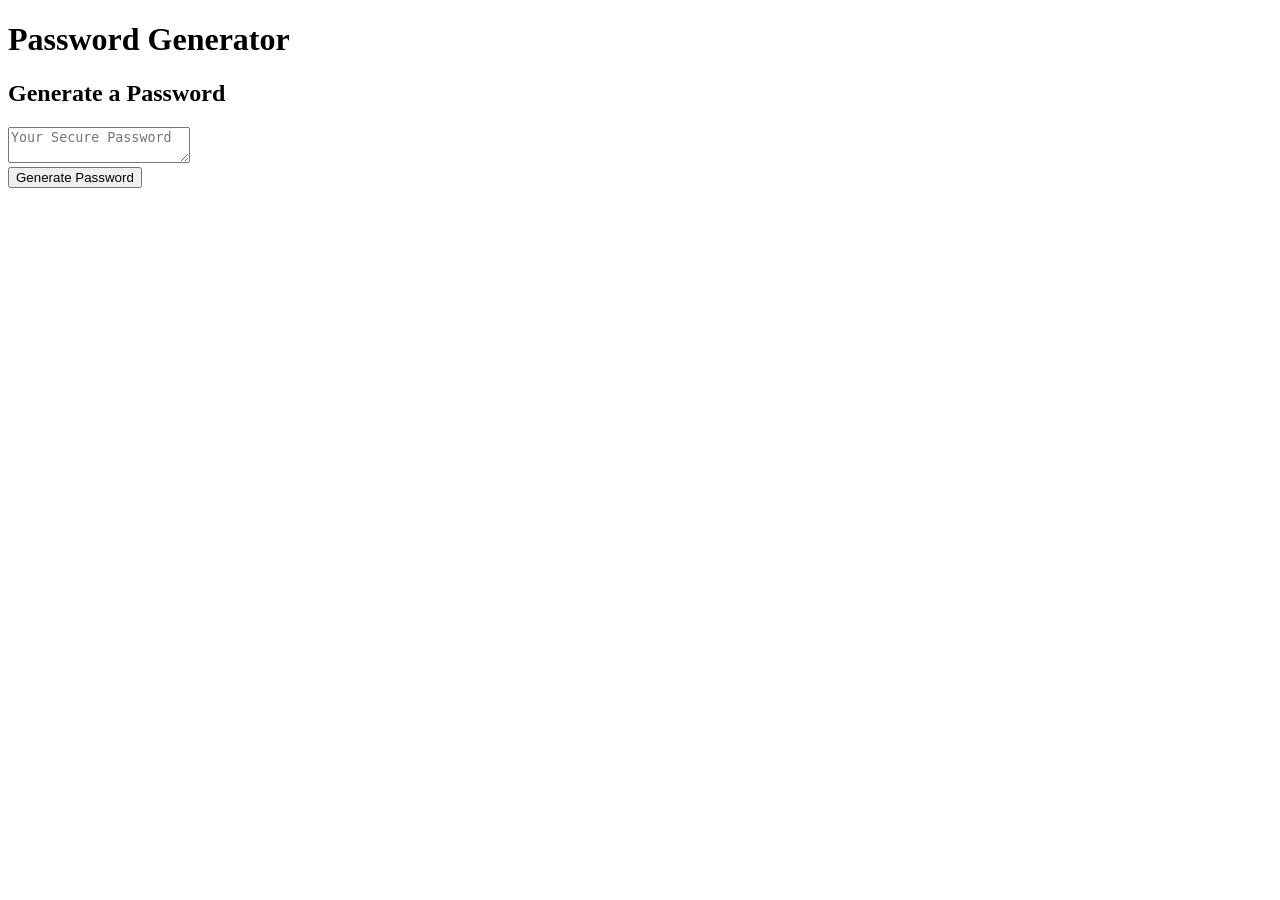
==== Develop/index.html @ 608bf394 "Prep file for project" ====
<!DOCTYPE html>
<html lang="en">
  <head>
    <meta charset="UTF-8" />
    <meta name="viewport" content="width=device-width, initial-scale=1.0" />
    <meta http-equiv="X-UA-Compatible" content="ie=edge" />
    <title>Password Generator</title>
    <link rel="stylesheet" href="style.css" />
  </head>
  <body>
    <div class="wrapper">
      <header>
        <h1>Password Generator</h1>
      </header>
      <div class="card">
        <div class="card-header">
          <h2>Generate a Password</h2>
        </div>
        <div class="card-body">
          <textarea
            readonly
            id="password"
            placeholder="Your Secure Password"
            aria-label="Generated Password"
          ></textarea>
        </div>
        <div class="card-footer">
          <button id="generate" class="btn">Generate Password</button>
        </div>
      </div>
    </div>
    <script src="script.js"></script>
  </body>
</html>
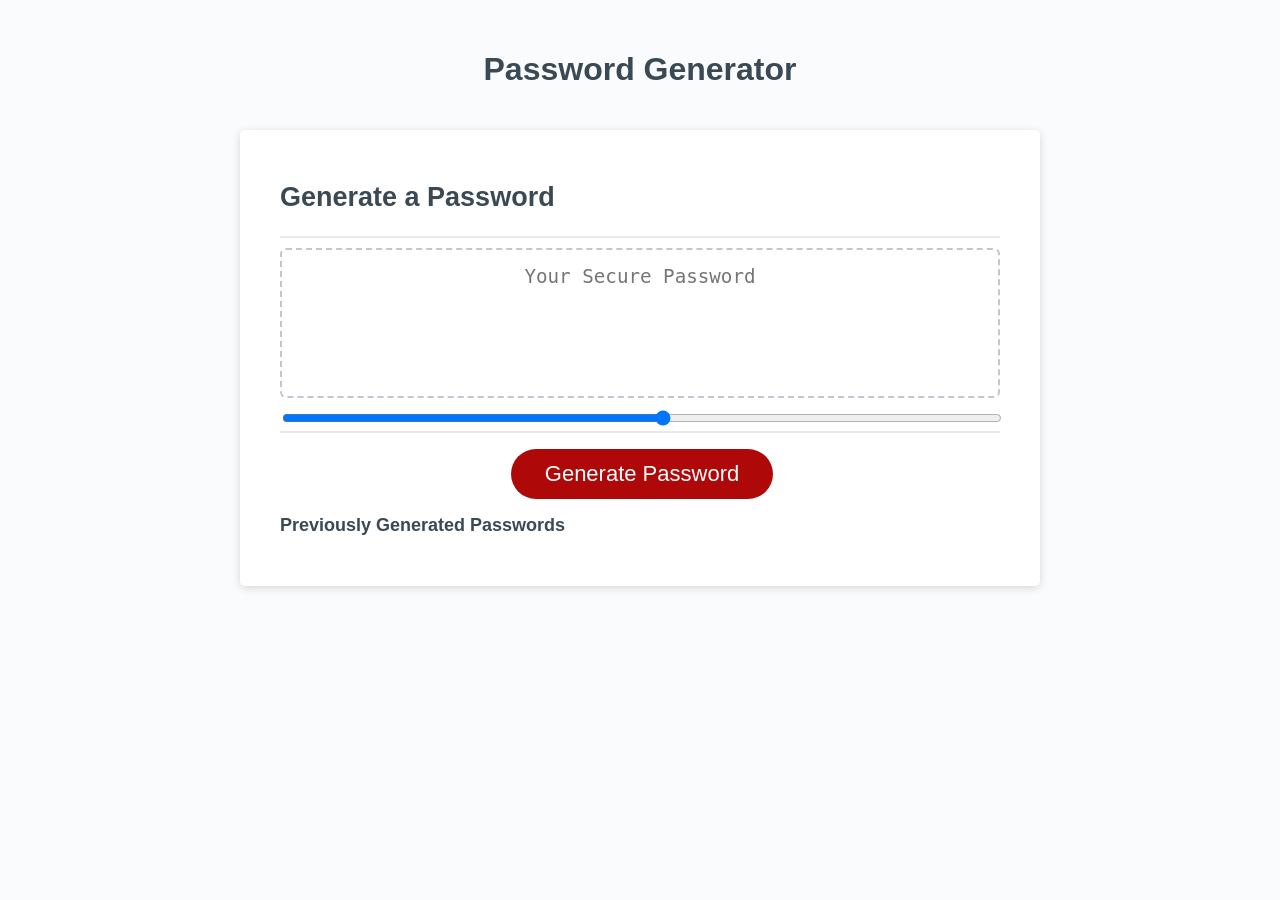
==== commit 7056fbf0: "added elements to index and css" ====
--- a/Develop/index.html
+++ b/Develop/index.html
@@ -6,29 +6,52 @@
     <meta http-equiv="X-UA-Compatible" content="ie=edge" />
     <title>Password Generator</title>
     <link rel="stylesheet" href="style.css" />
+
   </head>
+
   <body>
     <div class="wrapper">
-      <header>
-        <h1>Password Generator</h1>
-      </header>
-      <div class="card">
-        <div class="card-header">
-          <h2>Generate a Password</h2>
+
+        <header>
+          <h1>Password Generator</h1>
+        </header>
+
+
+        <div class="card">
+            <div class="card-header">
+              <h2>Generate a Password</h2>
+            </div>
+
+
+            <div class="card-body">
+              <textarea
+                readonly
+                id="password"
+                placeholder="Your Secure Password"
+                aria-label="Generated Password"
+              ></textarea>
+            </div>
+
+              <!-- slider tool added to page -->
+            <input type="range" min="8" max="25" name="slider" id="slider">
+              <!-- end of slider bar added to page -->
+
+            <div class="card-footer">
+              <button id="generate" class="btn">Generate Password</button>
+            </div>
+
+            <!-- Previous Passwords generated -->
+            <div class="previous_passwords">
+              <b>Previously Generated Passwords</b>
+              <div id="previousNumb"></div>
+          </div>
+
+
         </div>
-        <div class="card-body">
-          <textarea
-            readonly
-            id="password"
-            placeholder="Your Secure Password"
-            aria-label="Generated Password"
-          ></textarea>
-        </div>
-        <div class="card-footer">
-          <button id="generate" class="btn">Generate Password</button>
-        </div>
-      </div>
     </div>
+
     <script src="script.js"></script>
+
   </body>
+
 </html>
--- a/Develop/style.css
+++ b/Develop/style.css
@@ -0,0 +1,154 @@
+*,
+*::before,
+*::after {
+  box-sizing: border-box;
+}
+
+html,
+body,
+.wrapper {
+  height: 100%;
+  margin: 0;
+  padding: 0;
+}
+
+body {
+  font-family: sans-serif;
+  background-color: #f9fbfd;
+}
+
+.wrapper {
+  padding-top: 30px;
+  padding-left: 20px;
+  padding-right: 20px;
+}
+
+header {
+  text-align: center;
+  padding: 20px;
+  padding-top: 0px;
+  color: hsl(206, 17%, 28%);
+}
+
+.card {
+  background-color: hsl(0, 0%, 100%);
+  border-radius: 5px;
+  border-width: 1px;
+  box-shadow: rgba(0, 0, 0, 0.15) 0px 2px 8px 0px;
+  color: hsl(206, 17%, 28%);
+  font-size: 18px;
+  margin: 0 auto;
+  max-width: 800px;
+  padding: 30px 40px;
+}
+
+.card-header::after {
+  content: " ";
+  display: block;
+  width: 100%;
+  background: #e7e9eb;
+  height: 2px;
+}
+
+.card-body {
+  min-height: 100px;
+}
+
+.card-footer {
+  text-align: center;
+}
+
+.card-footer::before {
+  content: " ";
+  display: block;
+  width: 100%;
+  background: #e7e9eb;
+  height: 2px;
+}
+
+.card-footer::after {
+  content: " ";
+  display: block;
+  clear: both;
+}
+
+.btn {
+  border: none;
+  background-color: hsl(360, 91%, 36%);
+  border-radius: 25px;
+  box-shadow: rgba(0, 0, 0, 0.1) 0px 1px 6px 0px rgba(0, 0, 0, 0.2) 0px 1px 1px
+    0px;
+  color: hsl(0, 0%, 100%);
+  display: inline-block;
+  font-size: 22px;
+  line-height: 22px;
+  margin: 16px 16px 16px 20px;
+  padding: 14px 34px;
+  text-align: center;
+  cursor: pointer;
+}
+
+button[disabled] {
+  cursor: default;
+  background: #c0c7cf;
+}
+
+.float-right {
+  float: right;
+}
+
+#password {
+  -webkit-appearance: none;
+  -moz-appearance: none;
+  appearance: none;
+  border: none;
+  display: block;
+  width: 100%;
+  padding-top: 15px;
+  padding-left: 15px;
+  padding-right: 15px;
+  padding-bottom: 85px;
+  font-size: 1.2rem;
+  text-align: center;
+  margin-top: 10px;
+  margin-bottom: 10px;
+  border: 2px dashed #c0c7cf;
+  border-radius: 6px;
+  resize: none;
+  overflow: hidden;
+}
+
+@media (max-width: 690px) {
+  .btn {
+    font-size: 1rem;
+    margin: 16px 0px 0px 0px;
+    padding: 10px 15px;
+  }
+
+  #password {
+    font-size: 1rem;
+  }
+}
+
+
+/* slider tool added to page */
+
+#slider {
+  width: 100%;
+}
+
+/* slider tool added to page */
+
+@media (max-width: 500px) {
+  .btn {
+    font-size: 0.8rem;
+  }
+}
+
+/* previous Passwrods text size */
+
+.previous_passwords{
+  margin-bottom: 20px;
+}
+
+/* end of previous password */
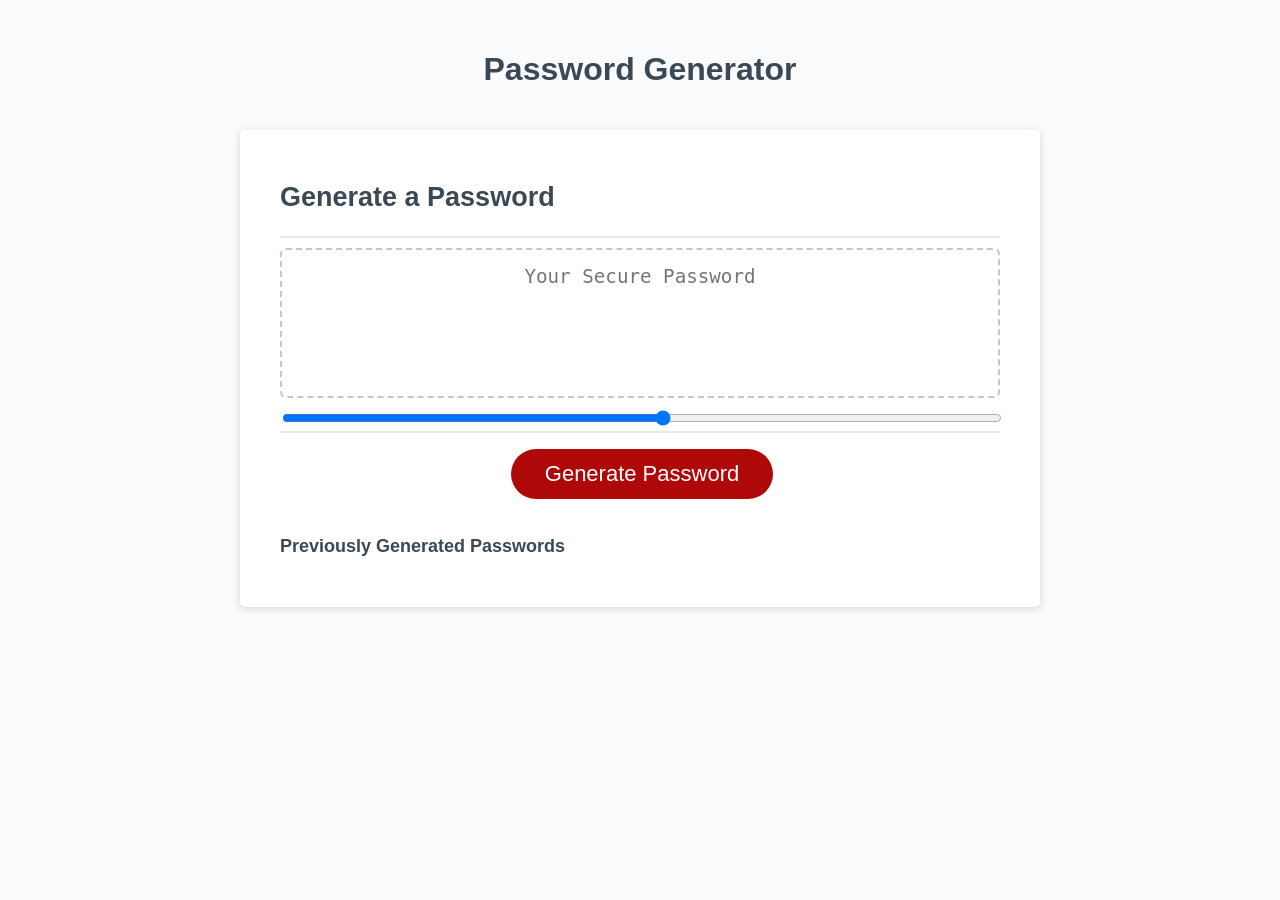
==== commit 02575fef: "updated multiple things in html and javascrip" ====
--- a/Develop/index.html
+++ b/Develop/index.html
@@ -33,16 +33,19 @@
             </div>
 
               <!-- slider tool added to page -->
-            <input type="range" min="8" max="25" name="slider" id="slider">
+            <input type="range" min="8" max="25" name="slider" id="slidertool">
               <!-- end of slider bar added to page -->
 
             <div class="card-footer">
               <button id="generate" class="btn">Generate Password</button>
             </div>
 
+            <div id="length"></div>
+
             <!-- Previous Passwords generated -->
             <div class="previous_passwords">
               <b>Previously Generated Passwords</b>
+              <br />
               <div id="previousNumb"></div>
           </div>
 
@@ -50,7 +53,7 @@
         </div>
     </div>
 
-    <script src="script.js"></script>
+    <script src="script2.js"></script>
 
   </body>
 
--- a/Develop/style.css
+++ b/Develop/style.css
@@ -93,6 +93,11 @@
   background: #c0c7cf;
 }
 
+#length{
+  display: inline-block;
+  width: 100px;
+}
+
 .float-right {
   float: right;
 }
@@ -133,7 +138,7 @@
 
 /* slider tool added to page */
 
-#slider {
+#slidertool {
   width: 100%;
 }
 
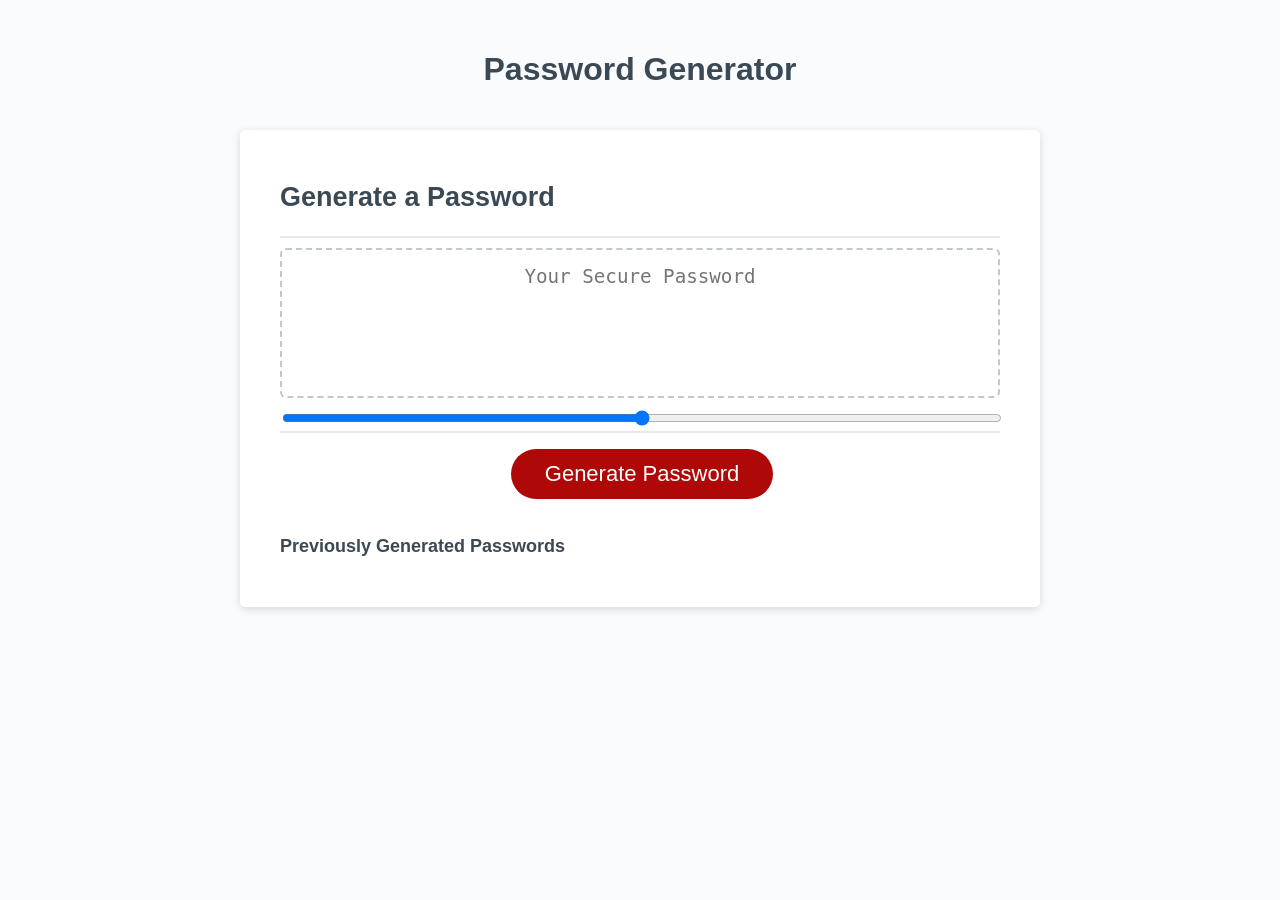
==== commit 344c0005: "updated some parts of html and javascript" ====
--- a/Develop/index.html
+++ b/Develop/index.html
@@ -33,7 +33,7 @@
             </div>
 
               <!-- slider tool added to page -->
-            <input type="range" min="8" max="25" name="slider" id="slidertool">
+            <input type="range" min="8" max="128" name="slider" id="slidertool">
               <!-- end of slider bar added to page -->
 
             <div class="card-footer">
@@ -53,7 +53,7 @@
         </div>
     </div>
 
-    <script src="script2.js"></script>
+    <script src="script.js"></script>
 
   </body>
 
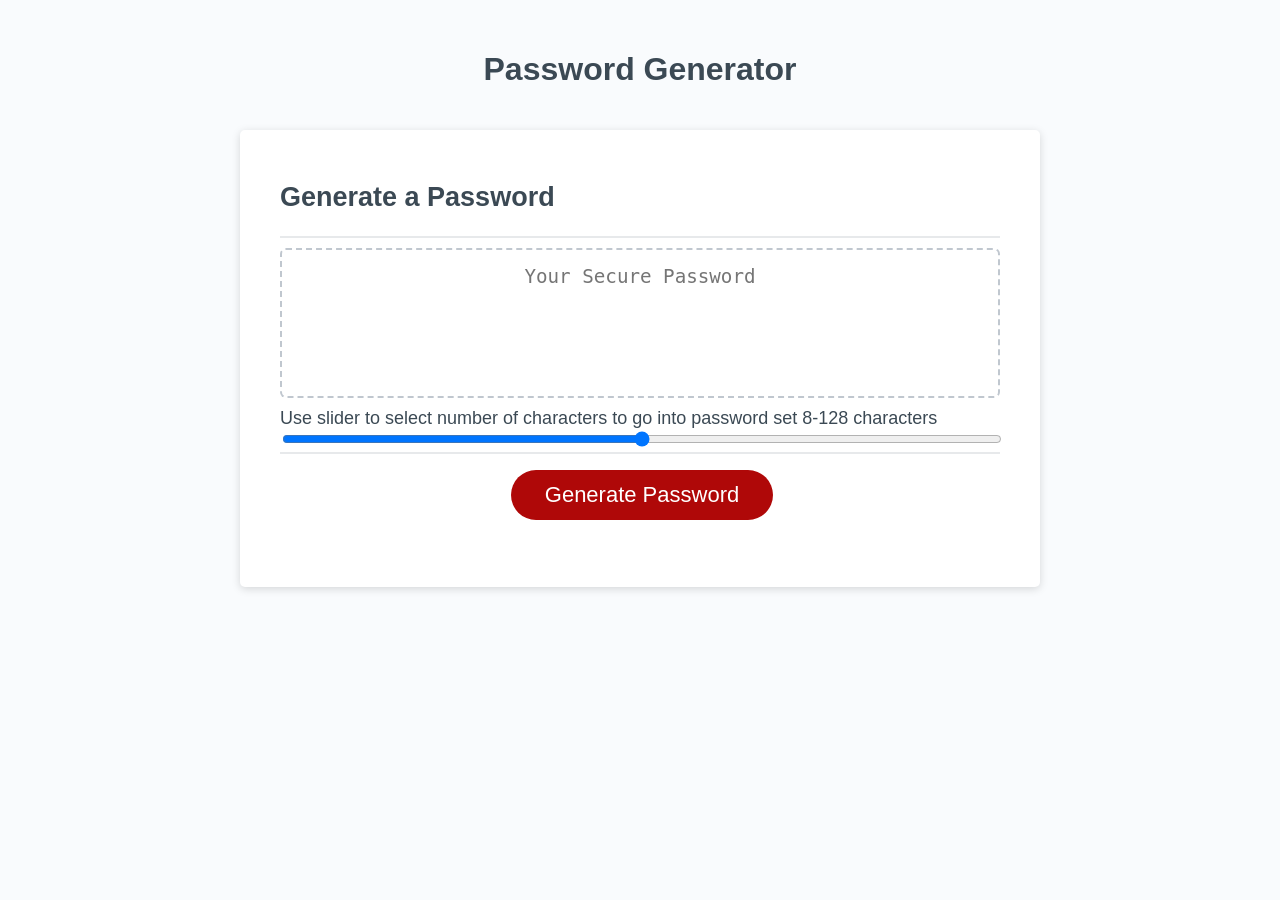
==== commit 874a8363: "updated components of all the files" ====
--- a/Develop/index.html
+++ b/Develop/index.html
@@ -32,7 +32,8 @@
               ></textarea>
             </div>
 
-              <!-- slider tool added to page -->
+             <!-- slider tool added to page -->
+            <a>Use slider to select number of characters to go into password set 8-128 characters</a>
             <input type="range" min="8" max="128" name="slider" id="slidertool">
               <!-- end of slider bar added to page -->
 
@@ -41,15 +42,6 @@
             </div>
 
             <div id="length"></div>
-
-            <!-- Previous Passwords generated -->
-            <div class="previous_passwords">
-              <b>Previously Generated Passwords</b>
-              <br />
-              <div id="previousNumb"></div>
-          </div>
-
-
         </div>
     </div>
 
--- a/Develop/style.css
+++ b/Develop/style.css
@@ -149,11 +149,3 @@
     font-size: 0.8rem;
   }
 }
-
-/* previous Passwrods text size */
-
-.previous_passwords{
-  margin-bottom: 20px;
-}
-
-/* end of previous password */
